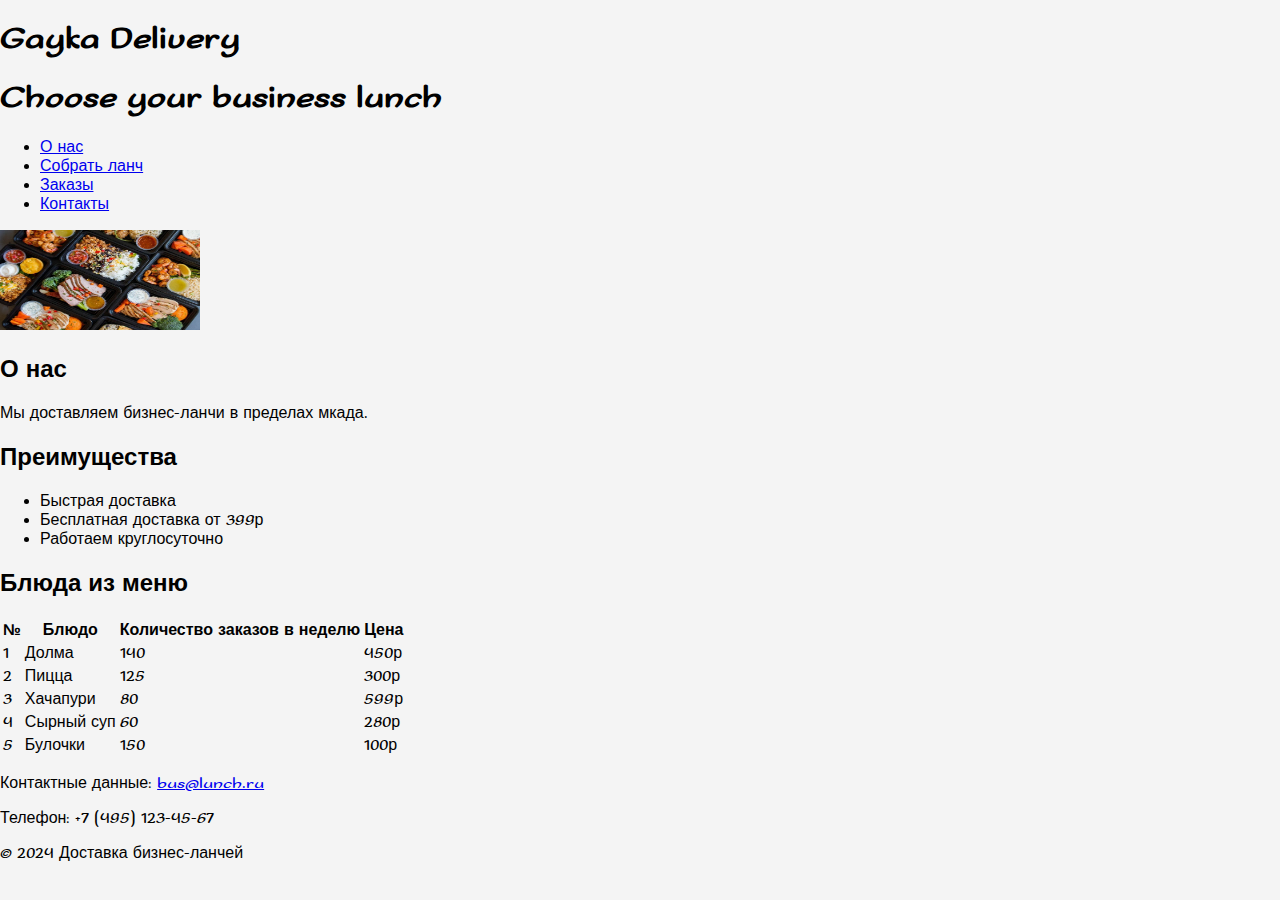
==== index.html @ 9a8cb340 "Update index.html" ====
<!DOCTYPE html>
<html lang="ru">
<head>
    <meta charset="UTF-8">
    <meta name="viewport" content="width=device-width, initial-scale=1.0">
    <link href="https://fonts.googleapis.com/css2?family=Sofadi+One&display=swap" rel="stylesheet">
    <link rel="stylesheet" href="order.css">
    <title>BL Delivery</title>
</head>
<body>
    <header>
        <div class="container">
            <h1>Gayka Delivery</h1>
            <h1>Choose your business lunch</h1>
            <nav>
                <ul>
                    <li><a href="#about" class="active">О нас</a></li>
                    <li><a href="lunch.html">Собрать ланч</a></li>
                    <li><a href="order.html">Заказы</a></li>
                    <li><a href="#contact">Контакты</a></li>
                </ul>
            </nav>
        </div>
    </header>

    <main>
        <section id="about">
            <img src="img.jpeg" alt="Бизнес-ланч" width="200" height="100">
            <h2>О нас</h2>
            <p>Мы доставляем бизнес-ланчи в пределах мкада.</p>
        </section>

        <section id="advantages">
            <h2>Преимущества</h2>
            <ul>
                <li>Быстрая доставка</li>
                <li>Бесплатная доставка от 399р</li>
                <li>Работаем круглосуточно</li>
            </ul>
        </section>

        <section id="menu">
            <h2>Блюда из меню</h2>
            <table>
                <thead>
                    <tr>
                        <th>№</th>
                        <th>Блюдо</th>
                        <th>Количество заказов в неделю</th>
                        <th>Цена</th>
                    </tr>
                </thead>
                <tbody>
                    <tr>
                        <td>1</td>
                        <td>Долма</td>
                        <td>140</td>
                        <td>450р</td>
                    </tr>
                    <tr>
                        <td>2</td>
                        <td>Пицца</td>
                        <td>125</td>
                        <td>300р</td>
                    </tr>
                    <tr>
                        <td>3</td>
                        <td>Хачапури</td>
                        <td>80</td>
                        <td>599р</td>
                    </tr>
                    <tr>
                        <td>4</td>
                        <td>Сырный суп</td>
                        <td>60</td>
                        <td>280р</td>
                    </tr>
                    <tr>
                        <td>5</td>
                        <td>Булочки</td>
                        <td>150</td>
                        <td>100р</td>
                    </tr>
                </tbody>
            </table>
        </section>
    </main>

    <footer id="contact">
        <p>Контактные данные: <a href="email:bus@lunch.ru">bus@lunch.ru</a></p>
        <p>Телефон: +7 (495) 123-45-67</p>
        <p>© 2024 Доставка бизнес-ланчей</p>
    </footer>
</body>
</html>
---- order.css ----
/* General Styles */
body {
    font-family: 'Sofadi One', sans-serif;
    margin: 0;
    padding: 0;
    background-color: #f4f4f4;
}

/* Dishes Container */
.dishes-container {
    display: flex; /* Use Flexbox for horizontal layout */
    flex-wrap: wrap; /* Allow wrapping to the next line if needed */
    justify-content: space-between; /* Space between items */
}

/* Dish Item Styles */
.dish-item {
    background-color: #f9f9f9; /* Background color for each dish item */
    border-radius: 10px; /* Rounded corners */
    padding: 15px; /* Inner padding */
    margin-bottom: 20px; /* Space below each item */
    width: calc(30% - 20px); /* Width of each item, adjust as needed */
    box-shadow: 0 2px 5px rgba(0, 0, 0, 0.1); /* Shadow effect */
    text-align: center; /* Center text inside the dish item */
}

/* Button Styles within Dish Items */
.dish-item button {
    background-color: #ff9900; /* Button background color */
    border: none; /* No border */
    padding: 10px; /* Padding inside button */
    border-radius: 5px; /* Rounded button corners */
    cursor: pointer; /* Pointer cursor on hover */
}

.dish-item button:hover {
    background-color: #eb1717; /* Darker color on hover */
}

/* Responsive Design Adjustments */
@media (max-width: 800px) {
   .dish-item {
       width: calc(48% - 20px); /* Two items per row on smaller screens */
   }
}

@media (max-width: 600px) {
   .dish-item {
       width: calc(100% - 20px); /* Full width on very small screens */
   }
}
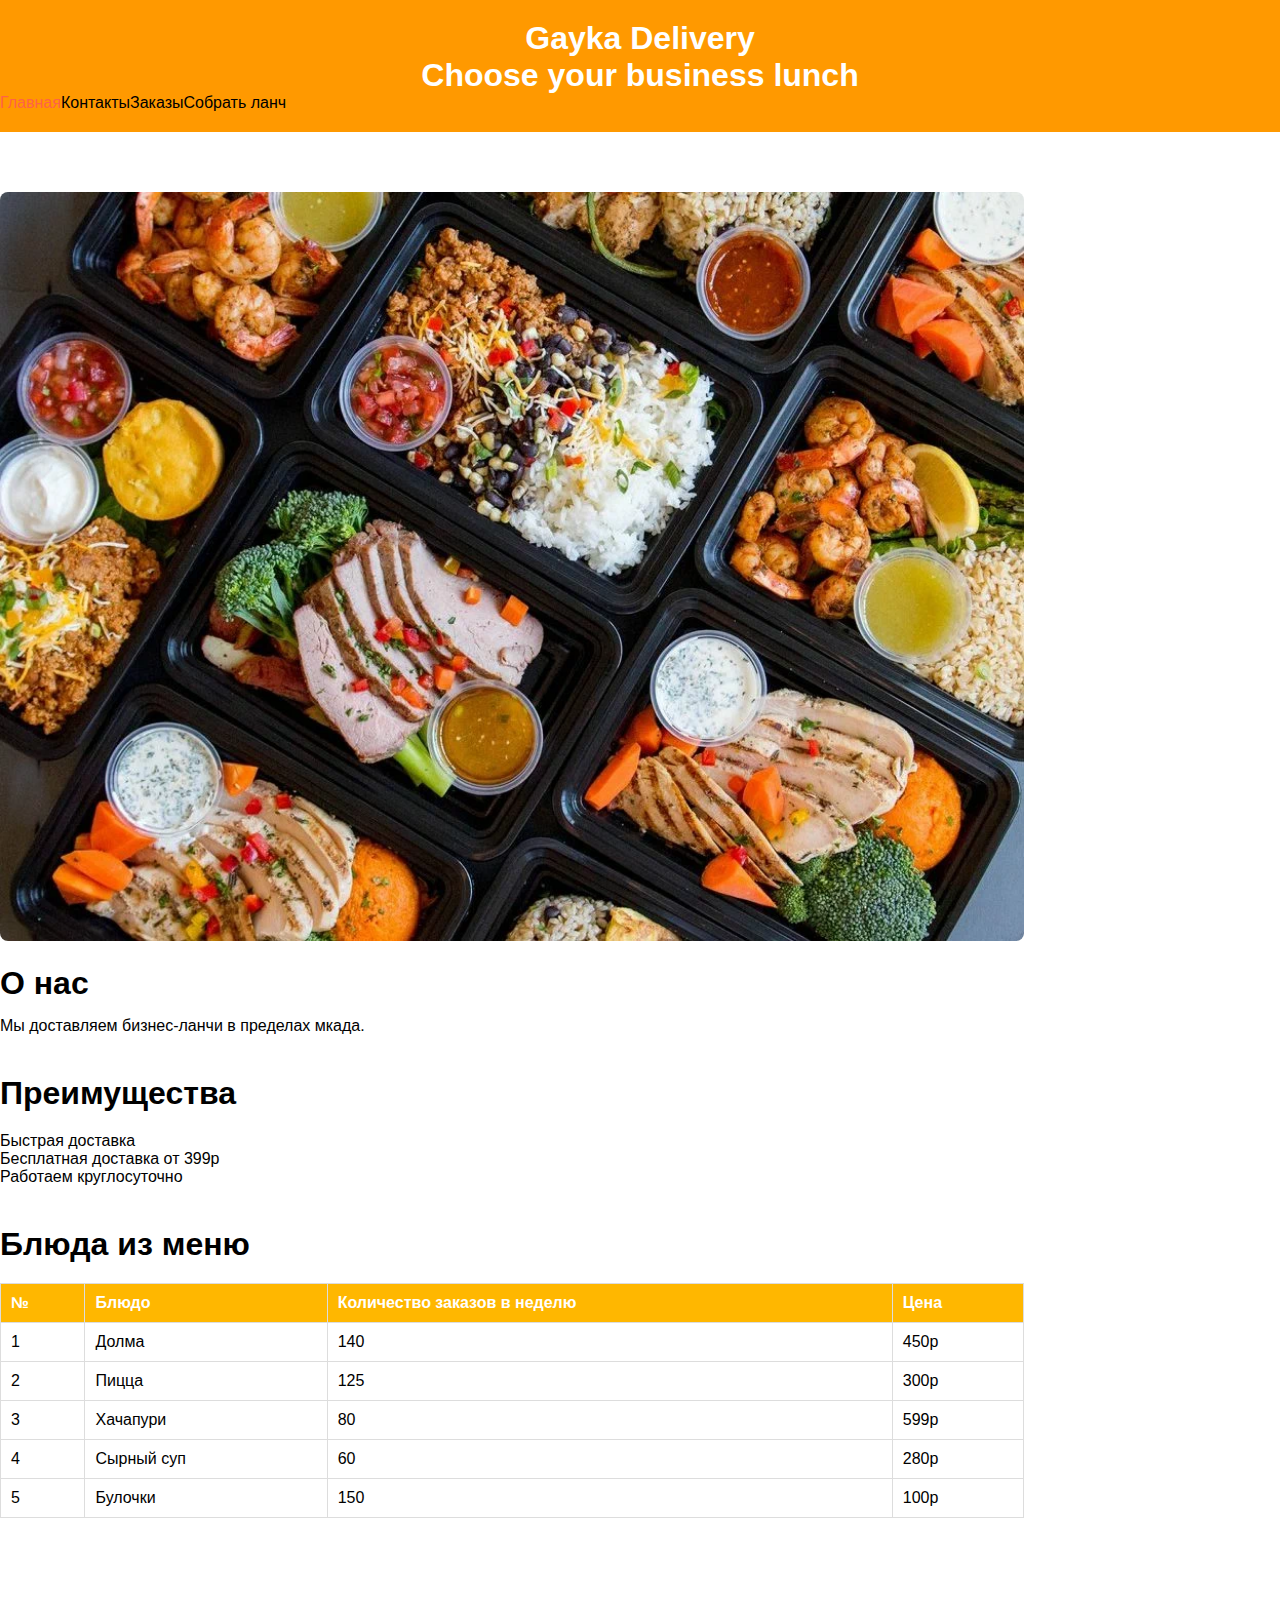
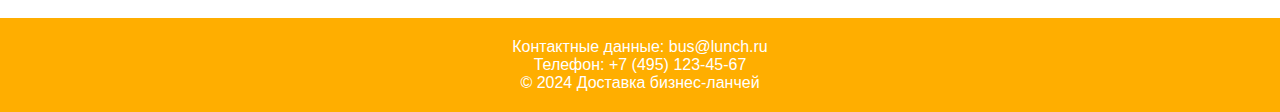
==== commit 246a7cad: "Update index.html" ====
--- a/index.html
+++ b/index.html
@@ -9,19 +9,15 @@
 </head>
 <body>
     <header>
-        <div class="container">
-            <h1>Gayka Delivery</h1>
-            <h1>Choose your business lunch</h1>
-            <nav>
-                <ul>
-                    <li><a href="#about" class="active">О нас</a></li>
-                    <li><a href="lunch.html">Собрать ланч</a></li>
-                    <li><a href="order.html">Заказы</a></li>
-                    <li><a href="#contact">Контакты</a></li>
-                </ul>
-            </nav>
-        </div>
-    </header>
+    <h1>Gayka Delivery</h1>
+    <h1>Choose your business lunch</h1>
+    <nav style="display: flex; flex-wrap: wrap;">
+        <a href="index.html" class="active">Главная</a>
+        <a href="#contacts">Контакты</a>
+        <a href="order.html">Заказы</a>
+        <a href="#contacts">Собрать ланч</a>
+    </nav>
+</header>
 
     <main>
         <section id="about">
--- a/order.css
+++ b/order.css
@@ -1,51 +1,169 @@
-/* General Styles */
-body {
-    font-family: 'Sofadi One', sans-serif;
+* {
     margin: 0;
     padding: 0;
-    background-color: #f4f4f4;
+    box-sizing: border-box;
 }
 
-/* Dishes Container */
-.dishes-container {
-    display: flex; /* Use Flexbox for horizontal layout */
-    flex-wrap: wrap; /* Allow wrapping to the next line if needed */
-    justify-content: space-between; /* Space between items */
+body {
+    font-family: 'SofadiOne', sans-serif;
+    display: flex;
+    flex-direction: column;
+    margin: 0;
 }
 
-/* Dish Item Styles */
-.dish-item {
-    background-color: #f9f9f9; /* Background color for each dish item */
-    border-radius: 10px; /* Rounded corners */
-    padding: 15px; /* Inner padding */
-    margin-bottom: 20px; /* Space below each item */
-    width: calc(30% - 20px); /* Width of each item, adjust as needed */
-    box-shadow: 0 2px 5px rgba(0, 0, 0, 0.1); /* Shadow effect */
-    text-align: center; /* Center text inside the dish item */
+.container {
+    width: 80%;
+    margin: 0 auto;
 }
 
-/* Button Styles within Dish Items */
-.dish-item button {
-    background-color: #ff9900; /* Button background color */
-    border: none; /* No border */
-    padding: 10px; /* Padding inside button */
-    border-radius: 5px; /* Rounded button corners */
-    cursor: pointer; /* Pointer cursor on hover */
+header {
+    background-color:  #ff9900;
+    /*background: #ffffff url("bg.webp") no-repeat top center;*/
+    color: rgb(255, 255, 255);
+    padding: 20px 0;
 }
 
-.dish-item button:hover {
-    background-color: #eb1717; /* Darker color on hover */
+header h1 {
+    text-align: center;
 }
 
-/* Responsive Design Adjustments */
+nav {
+    display: flex;
+    flex-wrap: wrap;
+}
+
+nav a {
+    text-decoration: none;
+    color: black;
+}
+
+nav a.active {
+    color: tomato;
+}
+
+nav ul {
+    list-style-type: none;
+    padding: 0;
+    text-align: center;
+}
+
+nav ul li {
+    display: inline;
+    margin: 0 15px;
+}
+
+nav ul li a {
+    color: white;
+    text-decoration: none;
+    font-size: 1.2em;
+}
+
+nav ul li a:hover {
+    text-decoration: none;
+    color:  tomato;
+}
+
+main {
+    padding: 20px 0;
+}
+
+section {
+    margin: 40px 0;
+}
+
+#about img {
+    width: 80%;
+    height: auto;
+    border-radius: 8px;
+    margin-bottom: 20px;
+}
+
+h2 {
+    margin-bottom: 15px;
+    font-size: 2em;
+    color: #000000;
+}
+
+ul {
+    margin: 20px 0;
+}
+
+table {
+    width: 80%;
+    border-collapse: collapse;
+    margin: 20px 0;
+}
+
+th, td {
+    padding: 10px;
+    border: 1px solid #ddd;
+    text-align: left;
+}
+
+th {
+    background-color: #ffb700;
+    color: white;
+}
+
+footer {
+    background-color: rgb(255, 174, 0);
+    color: rgb(255, 255, 255);
+    text-align: center;
+    padding: 20px 0;
+    margin-top: 40px;
+}
+
+footer a {
+    color: white;
+    text-decoration: none;
+}
+
+footer a:hover {
+    text-decoration: none;
+    color:  tomato;
+}
+
+/* Адаптивные стили */
 @media (max-width: 800px) {
-   .dish-item {
-       width: calc(48% - 20px); /* Two items per row on smaller screens */
-   }
+    #about img {
+        width: 500px;
+    }
+
+    .nav {
+        flex-direction: column;
+        align-items: center;
+    }
+
+    .nav a {
+        font-size: 16px; /* Увеличение шрифта */
+    }
+
+    h1, h2 {
+        text-align: center;
+    }
 }
 
 @media (max-width: 600px) {
-   .dish-item {
-       width: calc(100% - 20px); /* Full width on very small screens */
-   }
+    .nav {
+        flex-direction: column;
+        align-items: center;
+    }
+
+    .nav a {
+        font-size: 20px; /* Увеличение шрифта на 4px */
+    }
+
+    .td {
+        font-size: 14px; /* Уменьшение шрифта */
+    }
+
+    #about img {
+        width: 100%; /* Ширина изображения 100% */
+    }
 }
+
+@media (max-width: 400px) {
+    .td {
+        font-size: 12px; /* Уменьшение шрифта */
+    }
+}
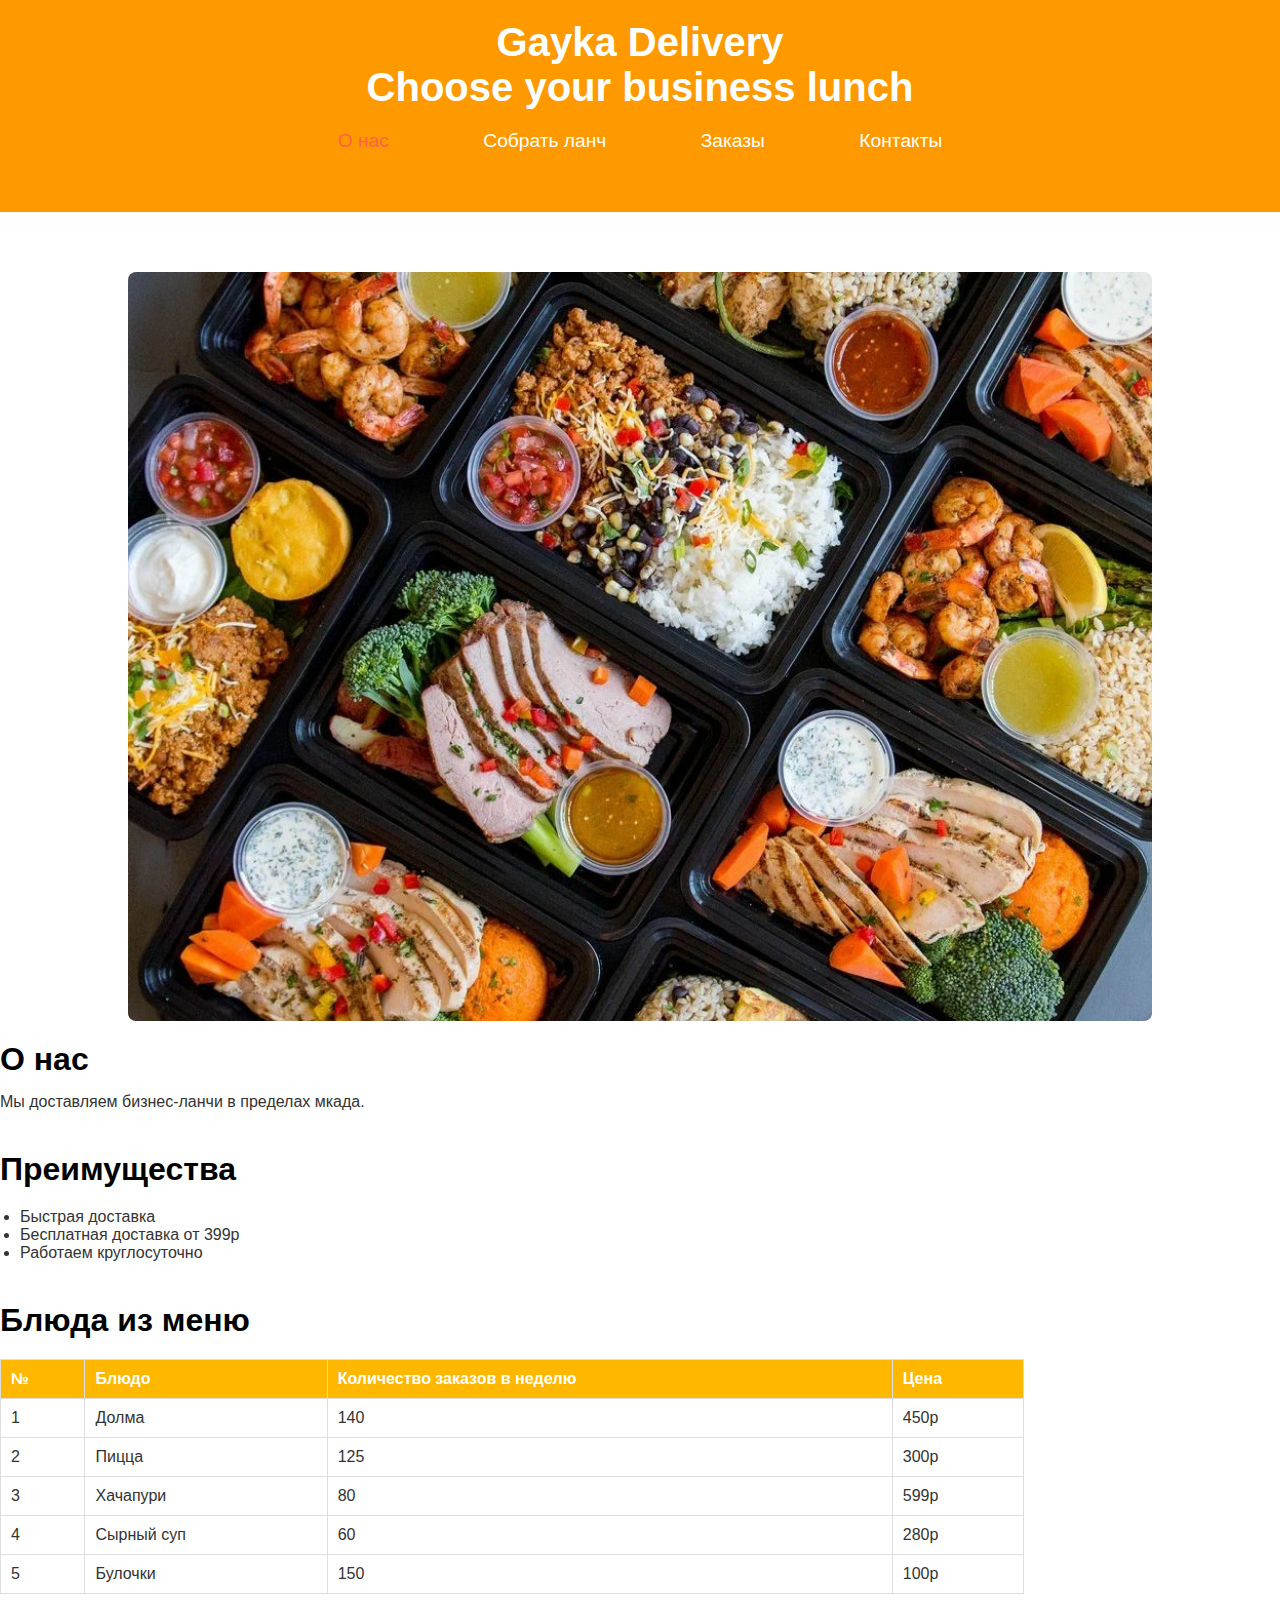
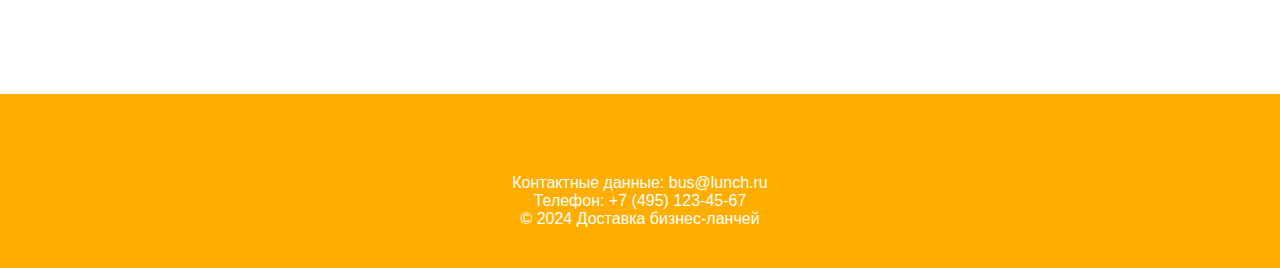
==== commit 040a8c53: "Update index.html" ====
--- a/index.html
+++ b/index.html
@@ -3,21 +3,27 @@
 <head>
     <meta charset="UTF-8">
     <meta name="viewport" content="width=device-width, initial-scale=1.0">
+    <title>BL Delivery</title>
     <link href="https://fonts.googleapis.com/css2?family=Sofadi+One&display=swap" rel="stylesheet">
+    <link rel="stylesheet" href="styles.css">
     <link rel="stylesheet" href="order.css">
     <title>BL Delivery</title>
 </head>
 <body>
     <header>
-    <h1>Gayka Delivery</h1>
-    <h1>Choose your business lunch</h1>
-    <nav style="display: flex; flex-wrap: wrap;">
-        <a href="index.html" class="active">Главная</a>
-        <a href="#contacts">Контакты</a>
-        <a href="order.html">Заказы</a>
-        <a href="#contacts">Собрать ланч</a>
-    </nav>
-</header>
+        <div class="container">
+            <h1>Gayka Delivery</h1>
+            <h1>Choose your business lunch</h1>
+            <nav>
+                <ul>
+                    <li><a href="#about" class="active">О нас</a></li>
+                    <li><a href="lunch.html">Собрать ланч</a></li>
+                    <li><a href="order.html">Заказы</a></li>
+                    <li><a href="#contact">Контакты</a></li>
+                </ul>
+            </nav>
+        </div>
+    </header>
 
     <main>
         <section id="about">
@@ -82,6 +88,7 @@
         </section>
     </main>
 
+    <footer id="contacts">
     <footer id="contact">
         <p>Контактные данные: <a href="email:bus@lunch.ru">bus@lunch.ru</a></p>
         <p>Телефон: +7 (495) 123-45-67</p>
--- a/styles.css
+++ b/styles.css
@@ -0,0 +1,101 @@
+*{
+    box-sizing: border-box;
+}
+
+body {
+    font-family: 'Sofadi One', monospace;
+    margin: 0;
+    padding: 0;
+    color: #333;
+}
+
+header {
+    background-color: #f6a504;
+    padding: 20px;
+    text-align: center;
+}
+
+h1 {
+    font-size: 2.5em;
+    margin: 0;
+}
+
+/* Стили для навигации */
+nav {
+    display: flex;
+    flex-wrap: wrap;
+    justify-content: center; /* Центрирование навигации */
+    margin-bottom: 20px; /* Отступ снизу навигации */
+}
+
+nav a {
+    margin: 10px 15px; /* Отступы между ссылками */
+    text-decoration: none; /* Убираем подчеркивание у ссылок */
+    color: #ef0d82; /* Цвет текста ссылок */
+    padding: 10px 15px; /* Внутренние отступы для создания кнопочного эффекта */
+    border-radius: 5px; /* Закругление углов */
+    transition: background-color 0.3s ease; /* Плавный переход цвета фона */
+}
+
+nav a:hover {
+    background-color: rgba(239, 13, 130, 0.1); /* Цвет фона при наведении */
+}
+
+nav a.active {
+ 
+    color: red; /* Цвет текста для активной ссылки */
+}
+
+main {
+    padding: 20px;
+}
+
+section {
+    margin-bottom: 40px;
+}
+
+h2 {
+    font-size: 2em;
+    margin-bottom: 10px;
+    
+}
+
+img {
+    width: 50%;
+    height: auto; 
+    margin-left: auto;
+    margin-right: auto;
+    display: block;
+}
+
+ul {
+    list-style-type: disc;
+    padding-left: 20px;
+}
+
+table {
+    width: 100%;
+    border-collapse: collapse;
+}
+
+th, td {
+    padding: 10px;
+    border: 1px solid #de88be;
+    text-align: center;
+}
+
+footer {
+    background-color: #fac55a;
+    color: rgb(6, 6, 6);
+    text-align: center;
+    padding: 20px;
+}
+
+footer a {
+    color: rgb(255, 89, 178);
+    text-decoration: none;
+}
+
+footer a:hover {
+    text-decoration: underline;
+}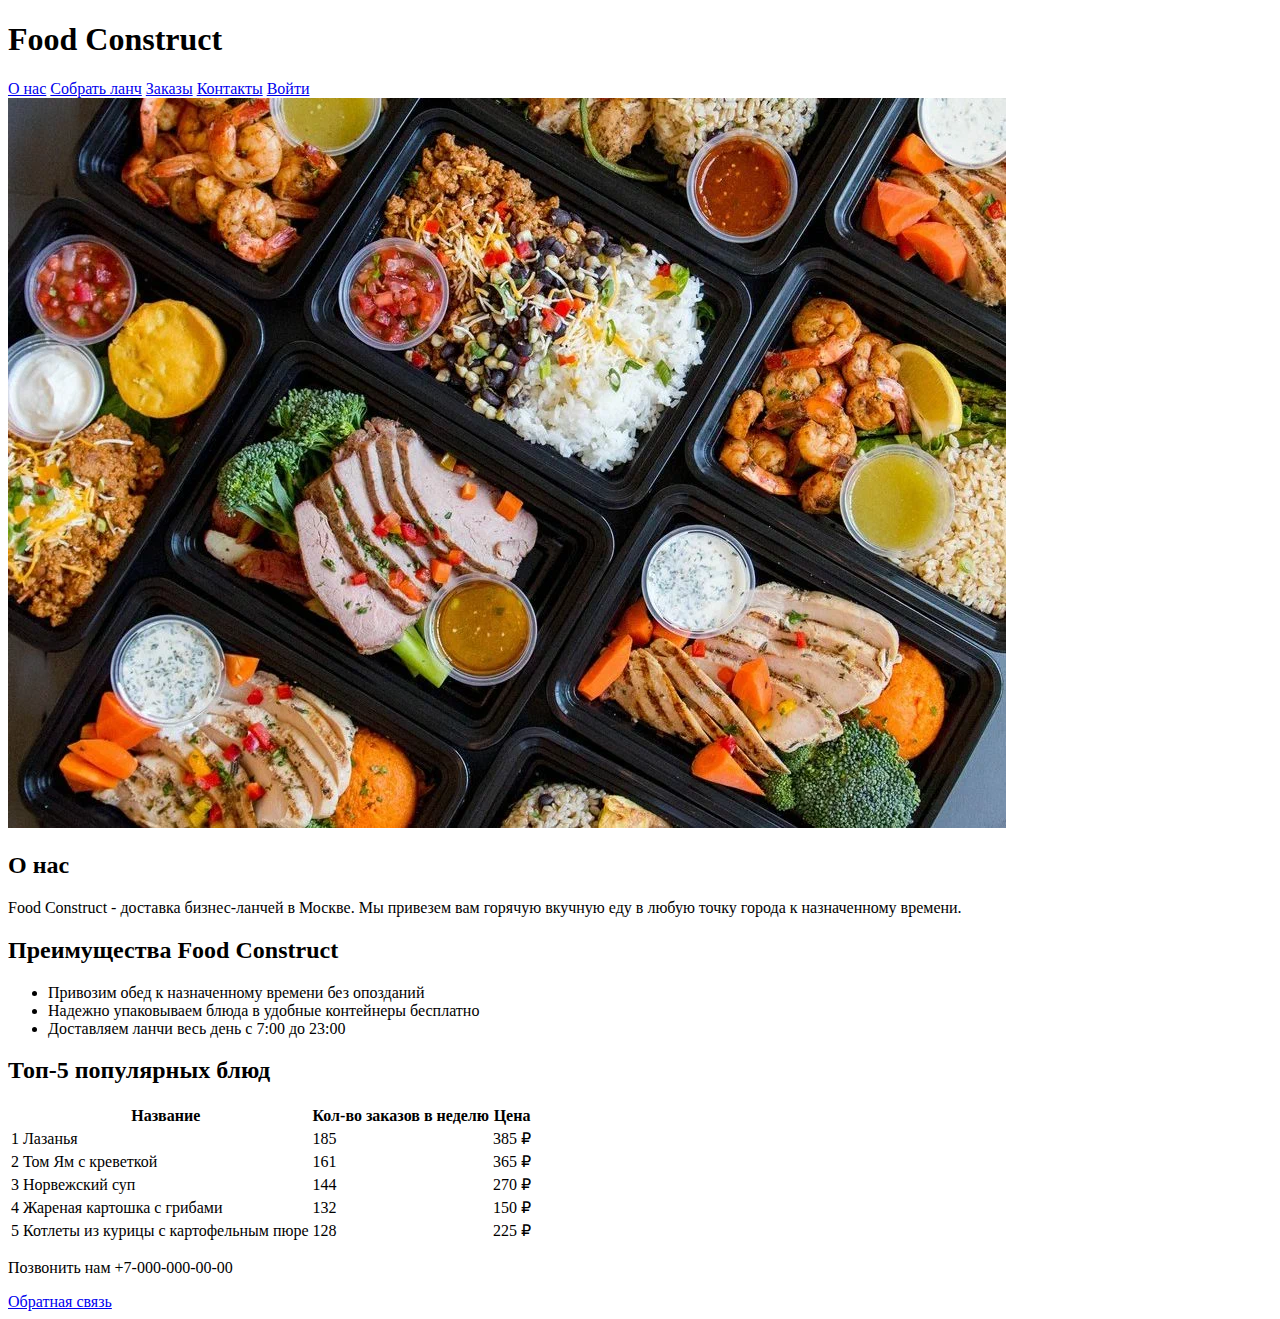
==== commit ce91e75c: "Add files via upload" ====
--- a/index.html
+++ b/index.html
@@ -3,85 +3,80 @@
 <head>
     <meta charset="UTF-8">
     <meta name="viewport" content="width=device-width, initial-scale=1.0">
-    <title>BL Delivery</title>
-    <link href="https://fonts.googleapis.com/css2?family=Sofadi+One&display=swap" rel="stylesheet">
-    <link rel="stylesheet" href="styles.css">
-    <link rel="stylesheet" href="order.css">
-    <title>BL Delivery</title>
+    <title>Food Construct</title>
+    <link rel="stylesheet" href="styles/styles_index.css">
 </head>
 <body>
     <header>
-        <div class="container">
-            <h1>Gayka Delivery</h1>
-            <h1>Choose your business lunch</h1>
-            <nav>
-                <ul>
-                    <li><a href="#about" class="active">О нас</a></li>
-                    <li><a href="lunch.html">Собрать ланч</a></li>
-                    <li><a href="order.html">Заказы</a></li>
-                    <li><a href="#contact">Контакты</a></li>
-                </ul>
-            </nav>
-        </div>
+        <h1>Food Construct</h1>
+        <nav>
+            <a href="#" class="active">О нас</a>
+            <a href="menu.html">Собрать ланч</a>
+            <a href="#">Заказы</a>
+            <a href="#contacts">Контакты</a> 
+            <a class="login-button" href="login.html">Войти</a> 
+        </nav>
     </header>
 
     <main>
-        <section id="about">
-            <img src="img.jpeg" alt="Бизнес-ланч" width="200" height="100">
-            <h2>О нас</h2>
-            <p>Мы доставляем бизнес-ланчи в пределах мкада.</p>
+        <section class="about-section">
+            <img src='img.jpeg' alt="Доставка еды">
+            <div class="about-text">
+                <h2>О наc</h2>
+                <p>Food Construct - доставка бизнес-ланчей в Москве. Мы привезем вам горячую вкучную еду в любую точку города к назначенному времени.</p>
+            </div>
         </section>
 
-        <section id="advantages">
-            <h2>Преимущества</h2>
+        <section>
+            <h2>Преимущества Food Construct</h2>
             <ul>
-                <li>Быстрая доставка</li>
-                <li>Бесплатная доставка от 399р</li>
-                <li>Работаем круглосуточно</li>
+                <li>Привозим обед к назначенному времени без опозданий</li>
+                <li>Надежно упаковываем блюда в удобные контейнеры бесплатно</li>
+                <li>Доставляем ланчи весь день с 7:00 до 23:00</li>
             </ul>
         </section>
 
-        <section id="menu">
-            <h2>Блюда из меню</h2>
+        <section>
+            <h2>Топ-5 популярных блюд</h2>
             <table>
                 <thead>
                     <tr>
-                        <th>№</th>
-                        <th>Блюдо</th>
-                        <th>Количество заказов в неделю</th>
+                        <th></th>
+                        <th>Название</th>
+                        <th>Кол-во заказов в неделю</th>
                         <th>Цена</th>
                     </tr>
                 </thead>
                 <tbody>
                     <tr>
                         <td>1</td>
-                        <td>Долма</td>
-                        <td>140</td>
-                        <td>450р</td>
+                        <td>Лазанья</td>
+                        <td>185</td>
+                        <td>385 ₽</td>
                     </tr>
                     <tr>
                         <td>2</td>
-                        <td>Пицца</td>
-                        <td>125</td>
-                        <td>300р</td>
+                        <td>Том Ям с креветкой</td>
+                        <td>161</td>
+                        <td>365 ₽</td>
                     </tr>
                     <tr>
                         <td>3</td>
-                        <td>Хачапури</td>
-                        <td>80</td>
-                        <td>599р</td>
+                        <td>Норвежский суп</td>
+                        <td>144</td>
+                        <td>270 ₽</td>
                     </tr>
                     <tr>
                         <td>4</td>
-                        <td>Сырный суп</td>
-                        <td>60</td>
-                        <td>280р</td>
+                        <td>Жареная картошка с грибами</td>
+                        <td>132</td>
+                        <td>150 ₽</td>
                     </tr>
                     <tr>
                         <td>5</td>
-                        <td>Булочки</td>
-                        <td>150</td>
-                        <td>100р</td>
+                        <td>Котлеты из курицы с картофельным пюре</td>
+                        <td>128</td>
+                        <td>225 ₽</td>
                     </tr>
                 </tbody>
             </table>
@@ -89,10 +84,9 @@
     </main>
 
     <footer id="contacts">
-    <footer id="contact">
-        <p>Контактные данные: <a href="email:bus@lunch.ru">bus@lunch.ru</a></p>
-        <p>Телефон: +7 (495) 123-45-67</p>
-        <p>© 2024 Доставка бизнес-ланчей</p>
+        <p>Позвонить нам +7-000-000-00-00</p>
+        <a class="feedback-button" href="feedback.html">Обратная связь</a>
     </footer>
+
 </body>
-</html>
+</html>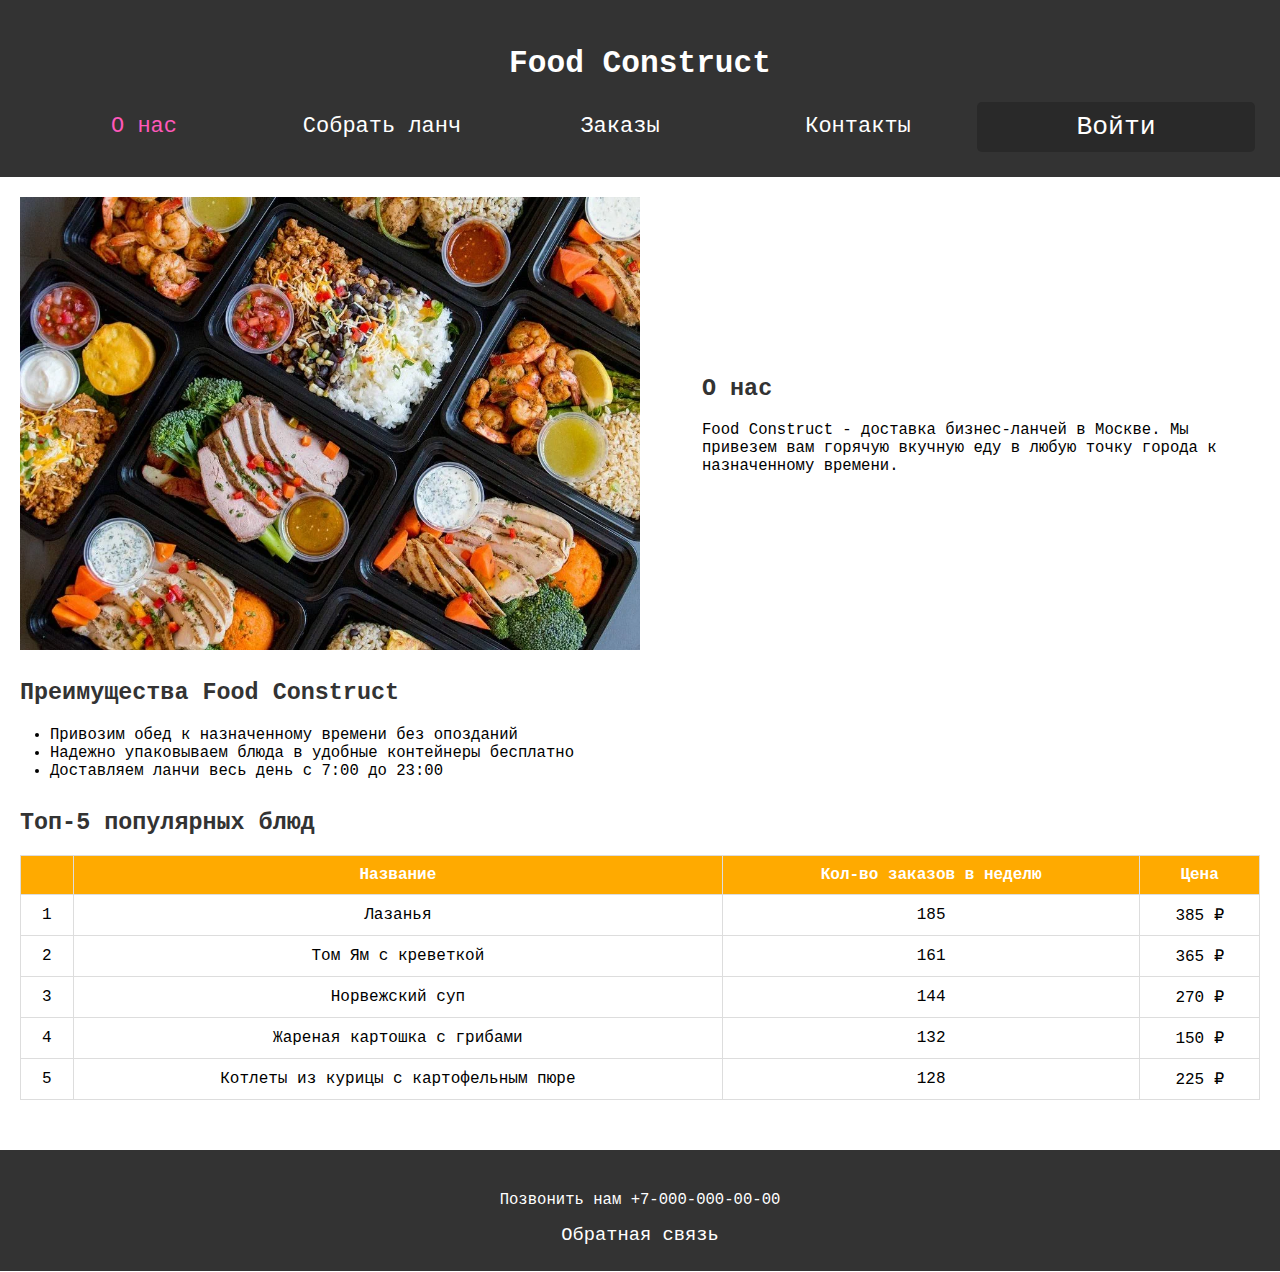
==== commit 23d5c686: "Update index.html" ====
--- a/index.html
+++ b/index.html
@@ -4,7 +4,7 @@
     <meta charset="UTF-8">
     <meta name="viewport" content="width=device-width, initial-scale=1.0">
     <title>Food Construct</title>
-    <link rel="stylesheet" href="styles/styles_index.css">
+    <link rel="stylesheet" href="styles_index.css">
 </head>
 <body>
     <header>
@@ -89,4 +89,4 @@
     </footer>
 
 </body>
-</html>+</html>
--- a/styles_index.css
+++ b/styles_index.css
@@ -0,0 +1,187 @@
+body {
+    font-family: monospace;
+    margin: 0;
+    padding: 0;
+    font-size: larger;
+  }
+  
+  header,
+  footer {
+    background-color: #333333;
+    color: white;
+    padding: 25px;
+    text-align: center;
+  }
+  
+  header nav {
+    display: flex;
+    align-items: center;
+  }
+  
+  nav a {
+    color: white;
+    text-decoration: none;
+    width: 50%;
+  }
+  
+  main {
+    box-sizing: border-box;
+    width: 100%;
+    padding: 20px;
+  }
+  
+  h1 {
+    color: white;
+  }
+  
+  h2 {
+    color: #333;
+  }
+  
+  h4 {
+    color: #333;
+    margin-bottom: 30px;
+    text-align: center;
+  }
+  
+  img {
+    width: 50%;
+    height: auto;
+  }
+  
+  section {
+    margin-bottom: 30px;
+  }
+  
+  table {
+    width: 100%;
+    border-collapse: collapse;
+    padding: 0px;
+  }
+  
+  table,
+  th,
+  td {
+    border: 1px solid #ddd;
+    text-align: center;
+  }
+  
+  th,
+  td {
+    padding: 10px;
+  }
+  
+  th {
+    background-color: #ffaa00;
+    color: white;
+  }
+  
+  ul {
+    list-style-type: disc;
+    padding-left: 30px;
+  }
+  
+  footer a {
+    color: white;
+    text-decoration: none;
+    font-family: monospace;
+    font-size: larger;
+  }
+  
+  .filters {
+    margin: 10px;
+  }
+  
+  a:hover {
+    color: rgb(255, 97, 223);
+  }
+  
+  .about-section {
+    display: flex;
+    justify-content: space-between;
+    align-items: center;
+  }
+  
+  header nav a.active {
+    color: rgb(255, 88, 186);
+  }
+  
+  .about-section img {
+    max-width: 50%;
+  }
+  
+  .about-text {
+    max-width: 45%;
+    padding-left: 20px;
+  }
+  
+  .login-button {
+    background-color: #292929;
+    color: white;
+    padding: 10px 20px;
+    text-align: center;
+    border-radius: 5px;
+    cursor: pointer;
+    text-decoration: none;
+    font-size: larger;
+    display: inline-block;
+  }
+  
+  .login-button:hover {
+    background-color: rgb(255, 0, 72);
+    color: white;
+  }
+  
+  @media (min-width: 800px) {
+    header nav {
+      font-size: 22px;
+    }
+  
+    table,
+    th,
+    td {
+      font-size: 16px;
+    }
+  }
+  
+  @media (min-width: 600px) and (max-width: 799px) {
+    header nav {
+      justify-content: space-between;
+      font-size: 20px;
+    }
+  
+    table,
+    th,
+    td {
+      font-size: 14px;
+    }
+  }
+  
+  @media (min-width: 400px) and (max-width: 599px) {
+    header nav {
+      flex-direction: column;
+      gap: 10px;
+      font-size: 20px;
+    }
+  
+    table,
+    th,
+    td {
+      font-size: 12px;
+    }
+  
+    .about-section {
+      flex-direction: column-reverse;
+      align-items: center;
+    }
+  
+    .about-section img {
+      max-width: 100%;
+    }
+  
+    .about-text {
+      max-width: 100%;
+      padding-left: 0;
+      text-align: center;
+    }
+  }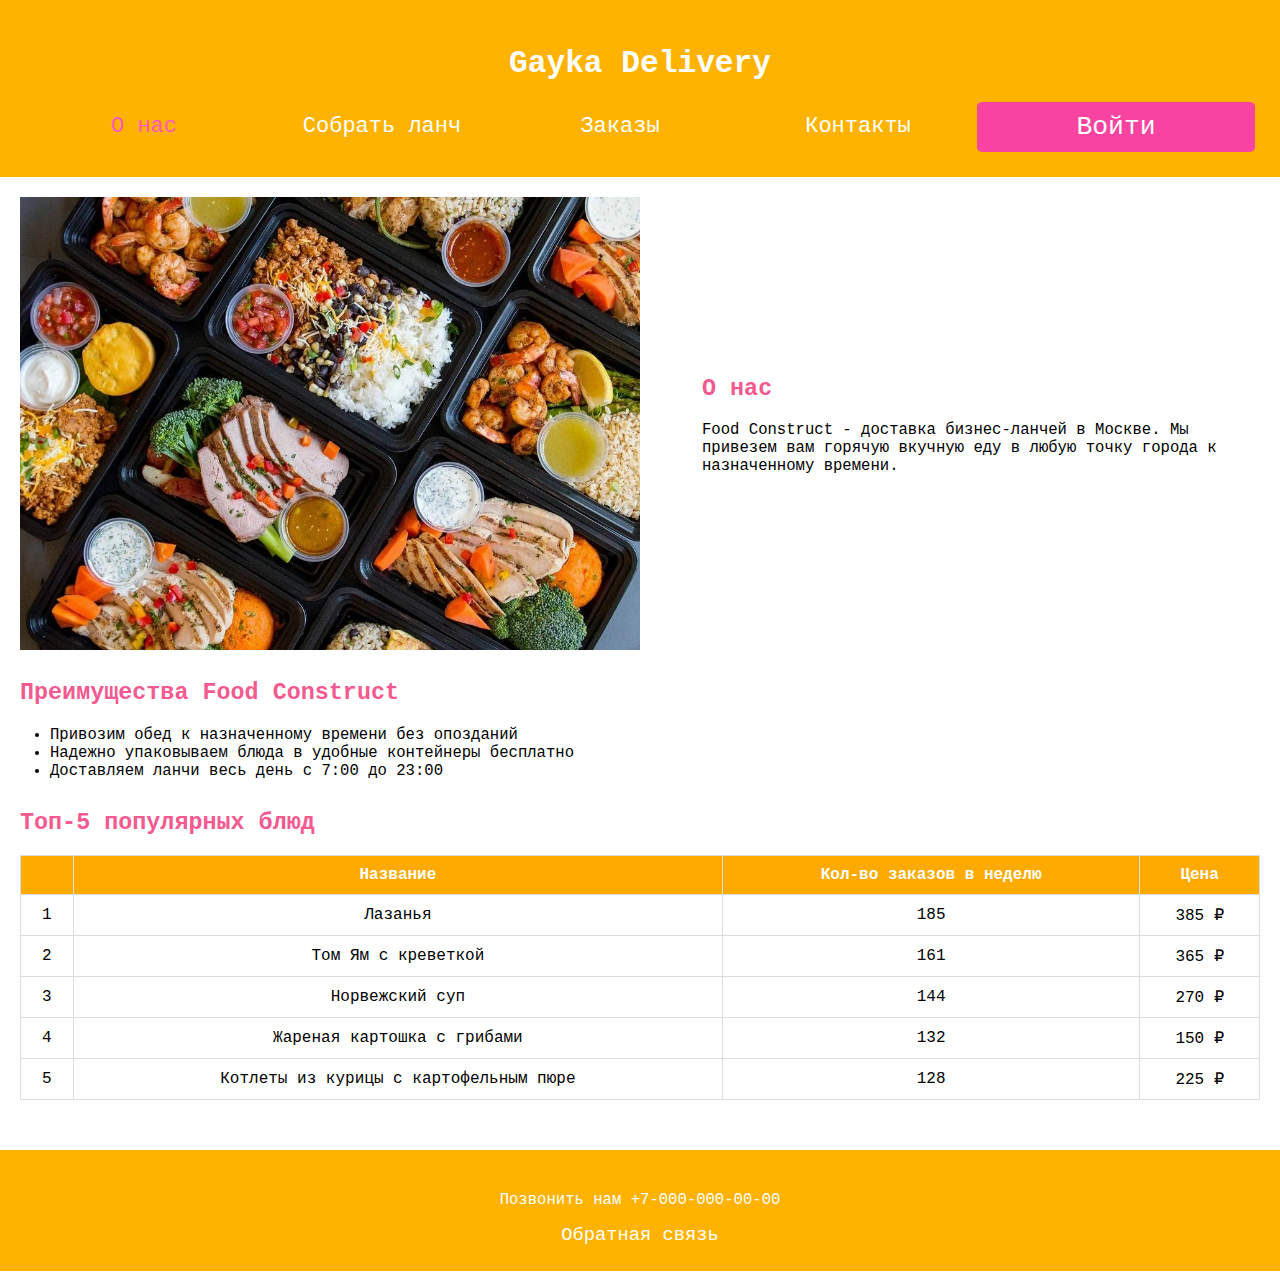
==== commit 30d00348: "Update index.html" ====
--- a/index.html
+++ b/index.html
@@ -8,7 +8,7 @@
 </head>
 <body>
     <header>
-        <h1>Food Construct</h1>
+        <h1>Gayka Delivery</h1>
         <nav>
             <a href="#" class="active">О нас</a>
             <a href="menu.html">Собрать ланч</a>
--- a/styles_index.css
+++ b/styles_index.css
@@ -7,7 +7,7 @@
   
   header,
   footer {
-    background-color: #333333;
+    background-color: #ffb300;
     color: white;
     padding: 25px;
     text-align: center;
@@ -35,7 +35,7 @@
   }
   
   h2 {
-    color: #333;
+    color: #f35a8f;
   }
   
   h4 {
@@ -116,7 +116,7 @@
   }
   
   .login-button {
-    background-color: #292929;
+    background-color: #f843a1;
     color: white;
     padding: 10px 20px;
     text-align: center;
@@ -184,4 +184,4 @@
       padding-left: 0;
       text-align: center;
     }
-  }+  }
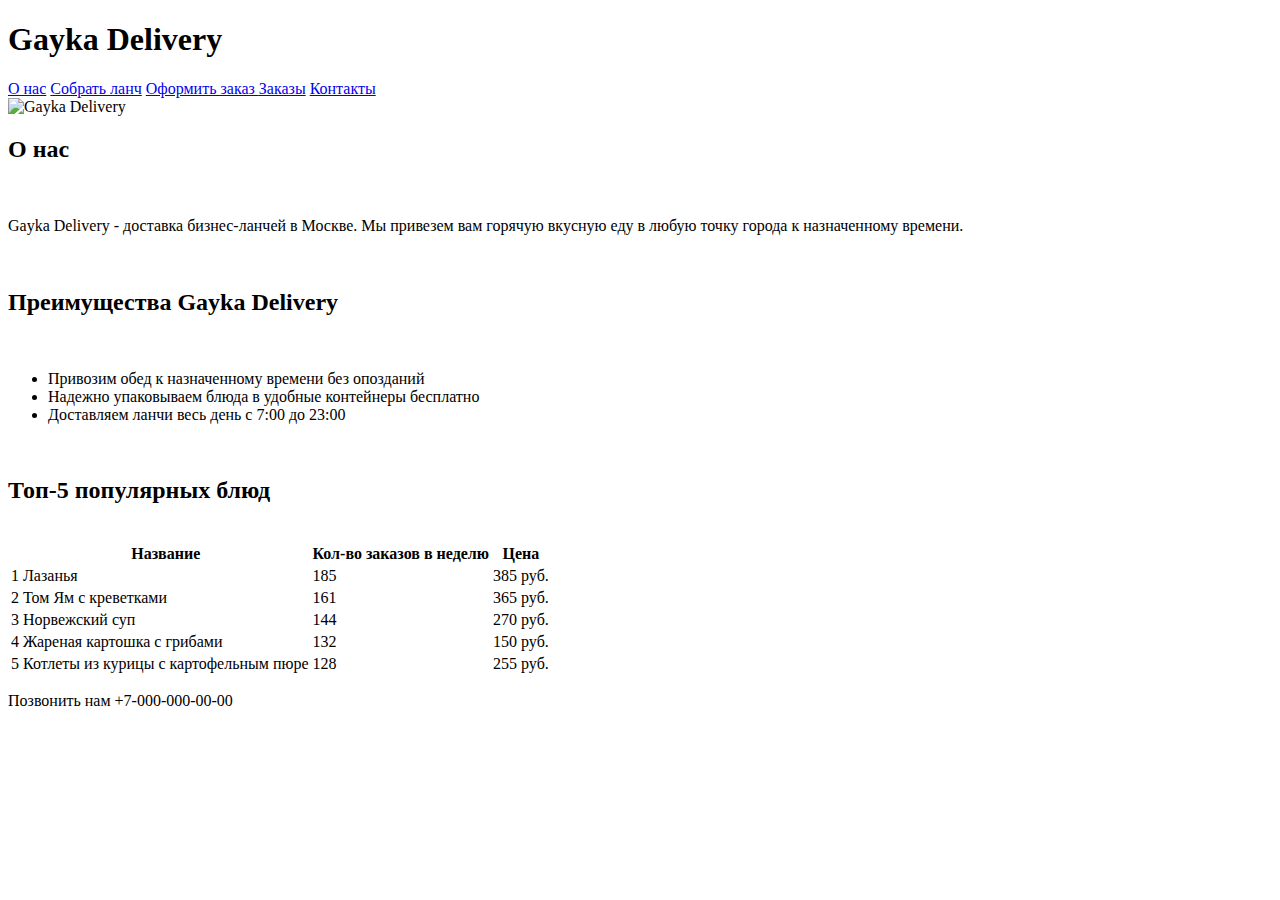
==== commit c94096d4: "Update index.html" ====
--- a/index.html
+++ b/index.html
@@ -1,92 +1,98 @@
 <!DOCTYPE html>
 <html lang="ru">
+
 <head>
+    <link href="https://fonts.googleapis.com/css2?family=Roboto:ital,wght@0,100;0,300;0,400;0,500;0,700;0,900;1,100;1,300;1,400;1,500;1,700;1,900&display=swap" rel="stylesheet">
     <meta charset="UTF-8">
     <meta name="viewport" content="width=device-width, initial-scale=1.0">
     <title>Food Construct</title>
-    <link rel="stylesheet" href="styles_index.css">
+    <link rel="stylesheet" href="styles1.css"> 
 </head>
+
 <body>
-    <header>
-        <h1>Gayka Delivery</h1>
-        <nav>
-            <a href="#" class="active">О нас</a>
-            <a href="menu.html">Собрать ланч</a>
-            <a href="#">Заказы</a>
-            <a href="#contacts">Контакты</a> 
-            <a class="login-button" href="login.html">Войти</a> 
-        </nav>
-    </header>
 
-    <main>
-        <section class="about-section">
-            <img src='img.jpeg' alt="Доставка еды">
-            <div class="about-text">
-                <h2>О наc</h2>
-                <p>Food Construct - доставка бизнес-ланчей в Москве. Мы привезем вам горячую вкучную еду в любую точку города к назначенному времени.</p>
-            </div>
+<header>
+    <h1>Gayka Delivery</h1>
+    <nav class="navigation">
+        <a href="index.html" class="active">О нас</a>
+        <a href="menu.html">Собрать ланч</a>
+        <a href="make-order.html"> Оформить заказ </a>
+        <a href="#">Заказы</a>
+        <a href="#contacts">Контакты</a>
+    </nav>
+</header>
+
+<main>
+    <section>
+        <img src="food.jpg" alt="Gayka Delivery"> 
+        <h2>О нас</h2> <br>
+        <p>Gayka Delivery - доставка бизнес-ланчей в Москве. 
+            Мы привезем вам горячую вкусную еду в любую точку города к назначенному времени.</p>
+            <br>
         </section>
 
-        <section>
-            <h2>Преимущества Food Construct</h2>
-            <ul>
-                <li>Привозим обед к назначенному времени без опозданий</li>
-                <li>Надежно упаковываем блюда в удобные контейнеры бесплатно</li>
-                <li>Доставляем ланчи весь день с 7:00 до 23:00</li>
-            </ul>
-        </section>
+   <section>
+        <h2>Преимущества Gayka Delivery</h2><br>
+        <ul>
+            <li>Привозим обед к назначенному времени без опозданий</li>
+            <li>Надежно упаковываем блюда в удобные контейнеры бесплатно</li>
+            <li>Доставляем ланчи весь день с 7:00 до 23:00</li>
+        </ul>
+        <br>
+    </section>
+    
+    <section>
+        <h2>Топ-5 популярных блюд</h2><br>
+        <table>
+            <thead>
+                <tr>
+                    <th> </th>
+                    <th>Название</th>
+                    <th>Кол-во заказов в неделю</th>
+                    <th>Цена</th>
+                </tr>
+            </thead>
+            <tbody>
+                <tr>
+                    <td>1</td>
+                    <td>Лазанья</td>
+                    <td>185</td>
+                    <td>385 руб.</td>
+                </tr>
+                <tr>
+                    <td>2</td>
+                    <td>Том Ям с креветками</td>
+                    <td>161</td>
+                    <td>365 руб.</td>
+                </tr>
+                <tr>
+                    <td>3</td>
+                    <td>Норвежский суп</td>
+                    <td>144</td>
+                    <td>270 руб.</td>
+                </tr>
+                <tr>
+                    <td>4</td>
+                    <td>Жареная картошка с грибами</td>
+                    <td>132</td>
+                    <td>150 руб.</td>
+                </tr>
+                <tr>
+                    <td>5</td>
+                    <td>Котлеты из курицы с картофельным пюре</td>
+                    <td>128</td>
+                    <td>255 руб.</td>
+                </tr>
+            </tbody>
+        </table>
+    </section>
 
-        <section>
-            <h2>Топ-5 популярных блюд</h2>
-            <table>
-                <thead>
-                    <tr>
-                        <th></th>
-                        <th>Название</th>
-                        <th>Кол-во заказов в неделю</th>
-                        <th>Цена</th>
-                    </tr>
-                </thead>
-                <tbody>
-                    <tr>
-                        <td>1</td>
-                        <td>Лазанья</td>
-                        <td>185</td>
-                        <td>385 ₽</td>
-                    </tr>
-                    <tr>
-                        <td>2</td>
-                        <td>Том Ям с креветкой</td>
-                        <td>161</td>
-                        <td>365 ₽</td>
-                    </tr>
-                    <tr>
-                        <td>3</td>
-                        <td>Норвежский суп</td>
-                        <td>144</td>
-                        <td>270 ₽</td>
-                    </tr>
-                    <tr>
-                        <td>4</td>
-                        <td>Жареная картошка с грибами</td>
-                        <td>132</td>
-                        <td>150 ₽</td>
-                    </tr>
-                    <tr>
-                        <td>5</td>
-                        <td>Котлеты из курицы с картофельным пюре</td>
-                        <td>128</td>
-                        <td>225 ₽</td>
-                    </tr>
-                </tbody>
-            </table>
-        </section>
-    </main>
+</main>
 
-    <footer id="contacts">
-        <p>Позвонить нам +7-000-000-00-00</p>
-        <a class="feedback-button" href="feedback.html">Обратная связь</a>
-    </footer>
+<footer id="contacts">
+    <p>Позвонить нам +7-000-000-00-00</p>
+</footer>
 
 </body>
+
 </html>
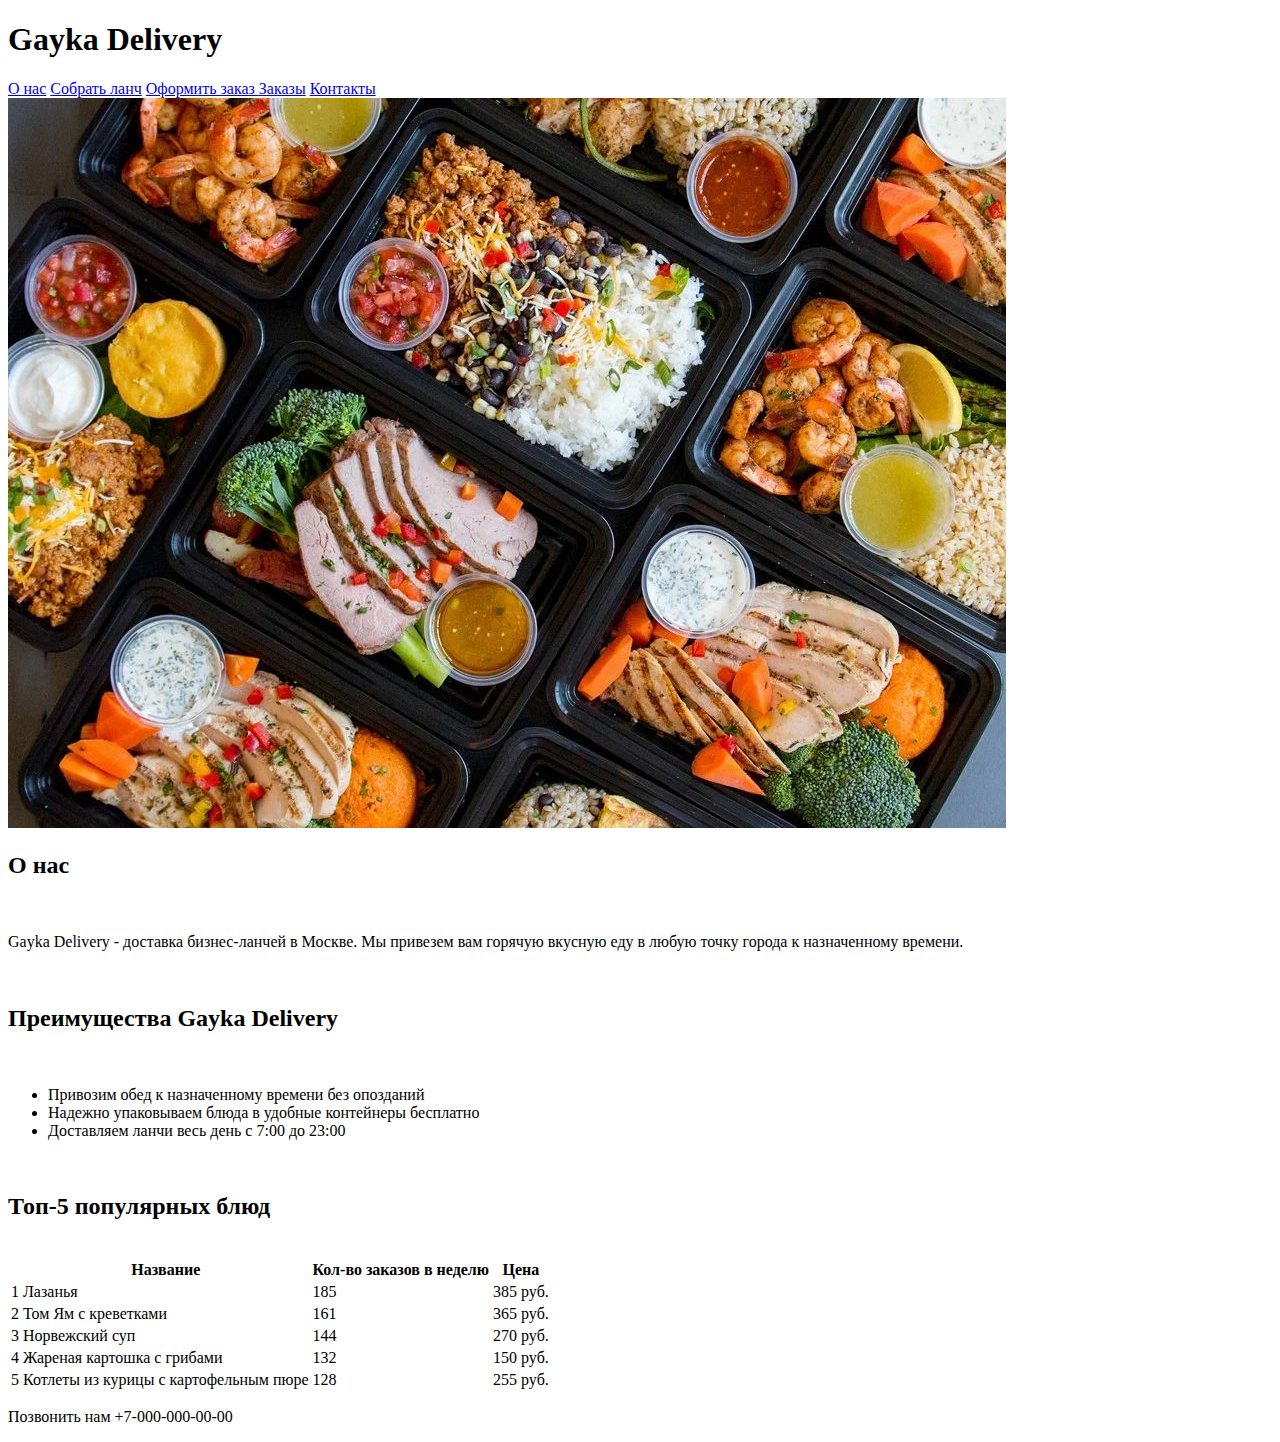
==== commit 07927fca: "Update index.html" ====
--- a/index.html
+++ b/index.html
@@ -24,7 +24,7 @@
 
 <main>
     <section>
-        <img src="food.jpg" alt="Gayka Delivery"> 
+        <img src="img.jpeg" alt="Gayka Delivery"> 
         <h2>О нас</h2> <br>
         <p>Gayka Delivery - доставка бизнес-ланчей в Москве. 
             Мы привезем вам горячую вкусную еду в любую точку города к назначенному времени.</p>
